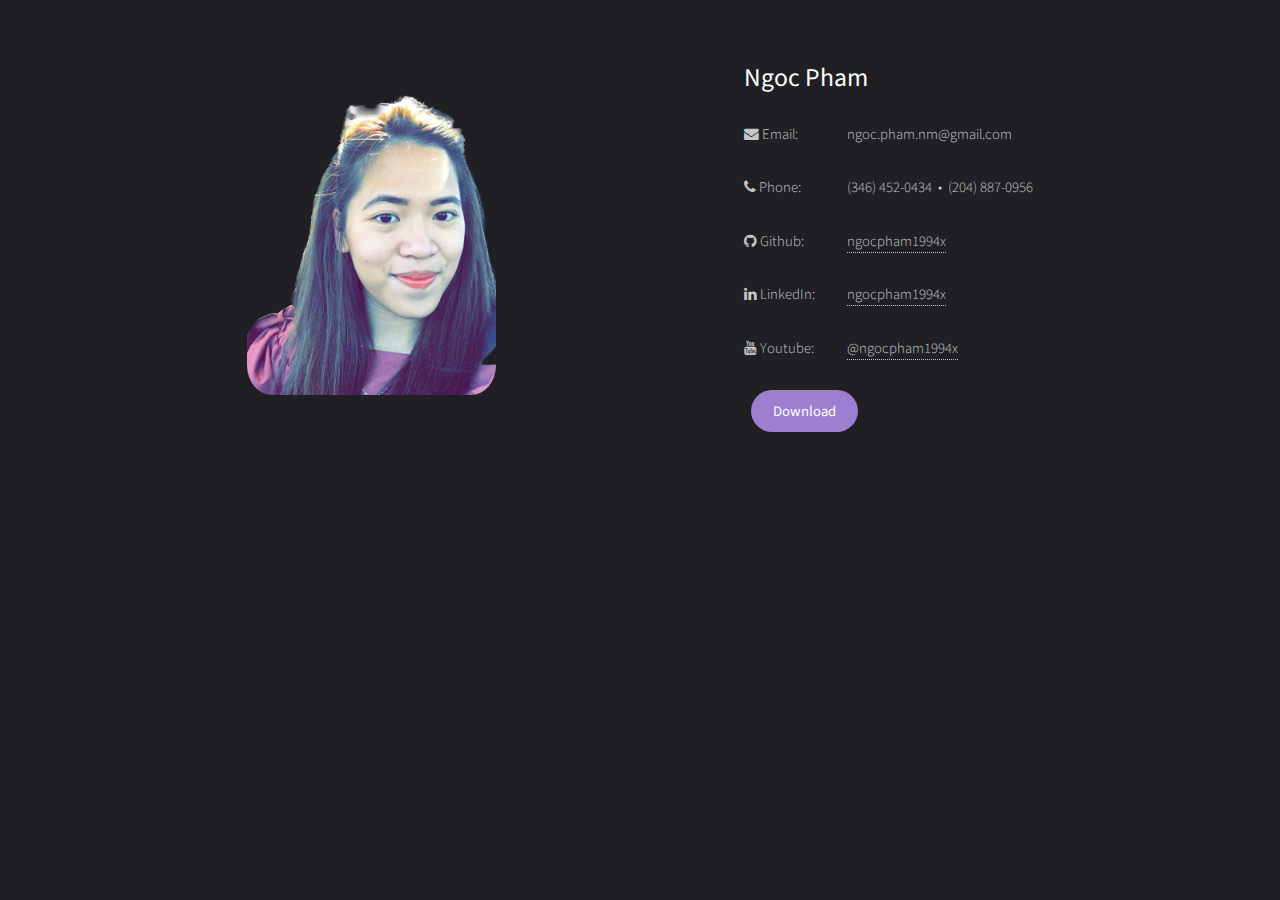
==== contact/index.html @ bd5a80a2 "fixed typo" ====
<!DOCTYPE html>
<meta charset="utf-8">

<!-- Redirect mobile devices -->
	<script language=javascript>
		<!--
		if ((navigator.userAgent.match(/iPhone/i)) || (navigator.userAgent.match(/iPod/i))) {
		   location.replace("https://raw.githubusercontent.com/ngocpham1994x/ngocpham1994x.github.io/main/NgocPham_ios.vcf");
		}

		if ((navigator.userAgent.match(/Android/i)) || (navigator.userAgent.match(/android/i))) {
			location.replace("https://ngocpham1994x.github.io/contact.html");
		 }
		-->
	</script>

<title>Redirecting...</title>
<meta http-equiv="refresh" content="0; URL=https://ngocpham1994x.github.io/contact.html">
<link rel="canonical" href="/contact.html">
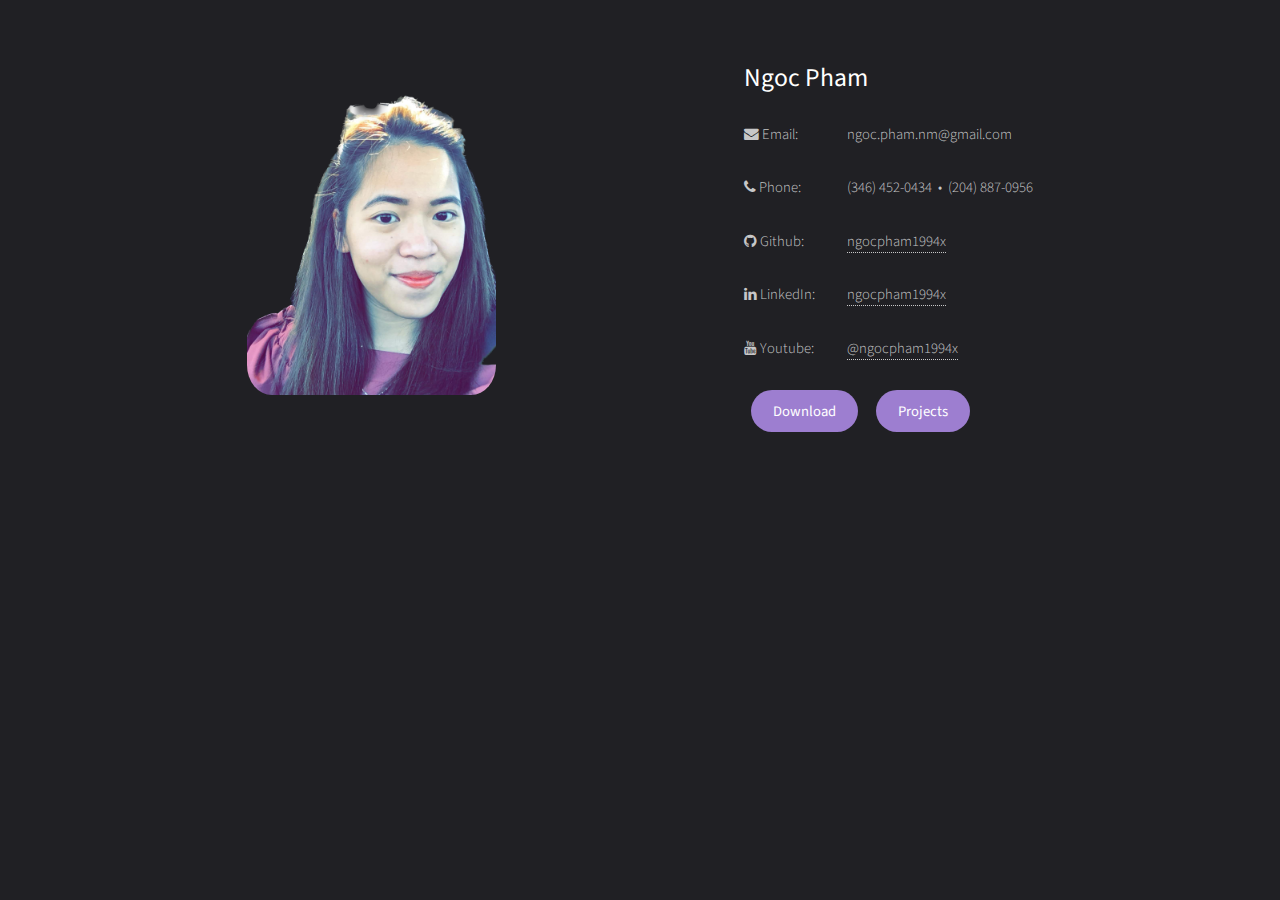
==== commit 46b3213c: "fixed contact index" ====
--- a/contact/index.html
+++ b/contact/index.html
@@ -16,4 +16,4 @@
 
 <title>Redirecting...</title>
 <meta http-equiv="refresh" content="0; URL=https://ngocpham1994x.github.io/contact.html">
-<link rel="canonical" href="/contact.html">+<link rel="canonical" href="https://ngocpham1994x.github.io/contact.html">